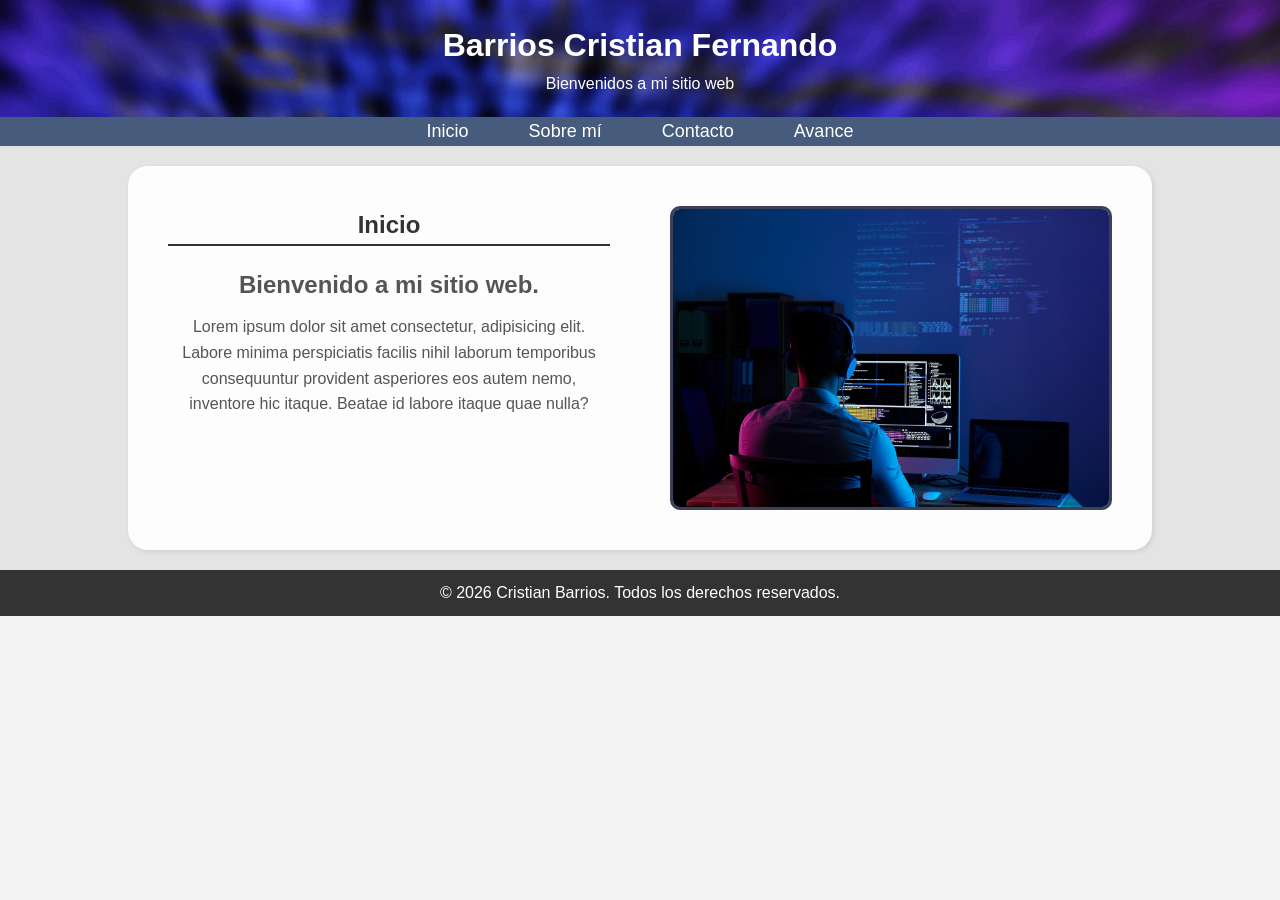
==== index.html @ 388a0fc7 "creando clase title y subtitle" ====
<!DOCTYPE html>
<html lang="es">
<head>
    <meta charset="UTF-8">
    <meta name="viewport" content="width=device-width, initial-scale=1.0">
    <title>tp1-mi-sitio</title>
    <link rel="stylesheet" href="style.css">
</head>
<body>
    <header>
        <h1>Barrios Cristian Fernando</h1>
        <p>Bienvenidos a mi sitio web</p>
    </header>
    <nav>
        <ul>
            <li><a href="./index.html">Inicio</a></li>
            <li><a href="./sobre_mi.html">Sobre mí</a></li>
            <li><a href="./contacto.html">Contacto</a></li>
            <li><a href="./mi-avance.html">Avance</a></li>
        </ul>
    </nav>
    <main>
        <section id="inicio" class="section-container">
            <div>
                <h1 class="title">Inicio</h1>
                <h2 class="subtitle">Bienvenido a mi sitio web.</h2>
                <p>
                    Lorem ipsum dolor sit amet consectetur, adipisicing elit. Labore minima perspiciatis facilis nihil laborum temporibus consequuntur provident asperiores eos autem nemo, inventore hic itaque. Beatae id labore itaque quae nulla?
                </p>
            </div>
            <div>
                <picture>
                    <img src="./img/innovalabs-software-developer-6521720_1280.jpg" alt="Imagen de portada">
                </picture>
            </div>
        </section>
    </main>
    <footer>
        <p>&copy; 2026 Cristian Barrios. Todos los derechos reservados.</p>
    </footer>
</body>
</html>
---- style.css ----
*{
    margin: 0;
    padding: 0;
    box-sizing: border-box;
}

body {
    font-family: Arial, sans-serif;
    line-height: 1.6;
    background-color: #f4f4f4;
    color: #333;
}

/* CLASES GENERALES TITULOS SUBTITULOS LAYOUT */
.title{
    text-align: center;
    margin-bottom: 20px;
    border-bottom: 2px solid #333;
}

.subtitle{
    text-align: center;
    margin-bottom: 10px;
    color: #555;
}

header {
    background-color: #113155;
    background-image: url(./img/pexels-coding-1841550_1920.jpg);
    background-repeat: no-repeat;
    color: #fff;
    padding: 20px 0;
    text-align: center;
    height: 30%;
}
nav {
    background-color: #475c7c;
}

nav ul {
    list-style: none;
    display: flex;
    justify-content: center;
}
nav ul li {
    margin: 0 15px;
    padding: 0 15px;
}

nav ul li:hover {
    background-color: #05163d;
}

nav ul li a {
    color: #fff;
    text-decoration: none;
    font-size: 18px;
}

main {
    display: flex;
    flex-direction: column;
    align-items: center;
    background-color: rgb(228, 228, 228);
}
section {
    margin-bottom: 20px;
}
section h1 {
    margin-bottom: 10px;
    color: #333;
}
section p {
    margin-bottom: 10px;
    color: #555;
}
footer {
    background-color: #333;
    color: #fff;
    text-align: center;
    padding: 10px 0;
}

.section-container {
    display: flex;
    width: 80%;
    height: auto;
    justify-content: center;
    background-color: #fdfdfd;
    box-shadow: 2px 2px 5px rgba(51, 51, 51, 0.1);
    margin-top: 20px;
    padding: 20px;
    border-radius: 20px;
    /* border-radius: 50px;
    padding: 20px; */
    gap: 20px;
}

.section-container picture img{
    
    width: 100%;
    height: 100%;
    border-radius: 10px;
    border: 3px solid #3c4058;
}



.section-container div {
    display: flex;
    flex-direction: column;
    width: 100%;
    padding: 20px;
    text-align: center;
}

/* SECTION SOBRE MÍ */
.picture-profile-container {
  display: flex;
  justify-content: center;
  align-items: center;
  width: 100%;
  height: 100%;
  /* background-color: #05163d; */
  /* overflow: hidden; */
}

.picture-profile-container img {
  width: 200px;
  height: 200px;
  border-radius: 50%; /* círculo perfecto */
  border: 4px solid #3c4058; /* borde opcional */
  object-fit: cover; /* llena el círculo sin deformarse */
}

.picture-profile-container img:hover {
  transform: scale(1.1); /* efecto de zoom al pasar el mouse */
  transition: transform 0.3s ease; /* transición suave */
  box-shadow: 0 0 10px rgba(5, 22, 61, 0.5);
}


/* SECTION CONTACTO */
/* estilos para formulario */
.form-container {
    display: flex;
    flex-direction: column;
    width: 100%;
    max-width: 500px;
    margin: 0 auto;
    padding: 20px;
    background-color: #c2d9f8;
    border-radius: 15px;
    box-shadow: 2px 2px 5px rgba(51, 51, 51, 0.1);
}

.form-group {
    display: flex;
    flex-direction: column;
    margin-bottom: 15px;
}

.form-container label {
    display: block;
    margin-bottom: 5px;
    font-weight: bold;
    text-align: left;
}

.form-container input,
.form-container textarea,
.form-container select {
    width: 100%;
    padding: 10px;
    border: 1px solid #ccc;
    border-radius: 5px;
}


.form-container .input-checkbox {
    display: flex;
    align-items: center;
    gap: 10px;
}

.form-container button {
    background-color: #113155;
    color: #fff;
    border: none;
    padding: 10px 20px;
    border-radius: 5px;
    cursor: pointer;
    margin-top: 10px;
}

.form-container button:hover {
    background-color: #05163d;
}


 /* validacion formulario*/

 input:required:valid{
    background: rgb(224, 241, 224);
    border: 2px solid rgb(144, 223, 144);

 }

 input:required:invalid:not(:placeholder-shown){
    background: rgb(233, 191, 191);
    border: 2px solid red;
 }

 textarea:required:valid{
    background: rgb(224, 241, 224);
    border: 2px solid rgb(144, 223, 144);
 }

textarea:required:invalid:not(:placeholder-shown){
    background: rgb(233, 191, 191);
    border: 2px solid red;
 }

.input-checkbox:required:valid{
    background: rgb(224, 241, 224);
    border: 2px solid rgb(144, 223, 144);
 }
 .input-checkbox:required:invalid:not(:placeholder-shown){
    background: rgb(233, 191, 191);
    border: 2px solid red;
 }

 input:focus{
    outline: none;
    border: 2px solid #113155;
    box-shadow: 0 0 5px rgba(17, 49, 85, 0.5);
 }


/* para las redes sociales */
.social-links {
    display: flex;
    justify-content: center;
    align-items: center;
    gap: 20px;
    height: 300px;
}
.social-links li {
    display: flex;
    flex-direction: column;
    align-items: center;
}
.social-links a img {
    display: flex;
    justify-content: center;
    width: 50px;
    height: 50px;
    border-radius: 50%;
    margin-bottom: 10px;
}




 /* Estilos seccion avance */

 .section-container-avance {
    width: 80%;
    height: auto;
    justify-content: center;
    background-color: #fdfdfd;
    box-shadow: 2px 2px 5px rgba(51, 51, 51, 0.1);
    margin-top: 20px;
    padding: 20px;
    border-radius: 20px;
    /* border-radius: 50px;
    padding: 20px; */
    gap: 20px;
}

.carrera-container{
    display: flex;
    flex-wrap: wrap;
    justify-content: space-between;
}

.carrera-container table{
    border-collapse: collapse;
    border: 1px solid #113155;
    border-radius: 20px;
}

th{
    background-color: #475c7c;
    color: #f4f4f4;
    font-weight: bold;
}

th,td{
    border: 1px solid #05163d;
    padding: 0 20px;
}

tr:nth-child(even){
    background-color: #c1d1e7;
}


/* PANTALLA MAS CHICAS */
 @media screen and (max-width: 768px) {
    .section-container {
        flex-direction: column;
        width: 90%;
    }
    .section-container div {
        width: 100%;
    }

    /* .carrera-container{
        flex-direction: column;
        justify-content: space-between;
    } */
    
 }
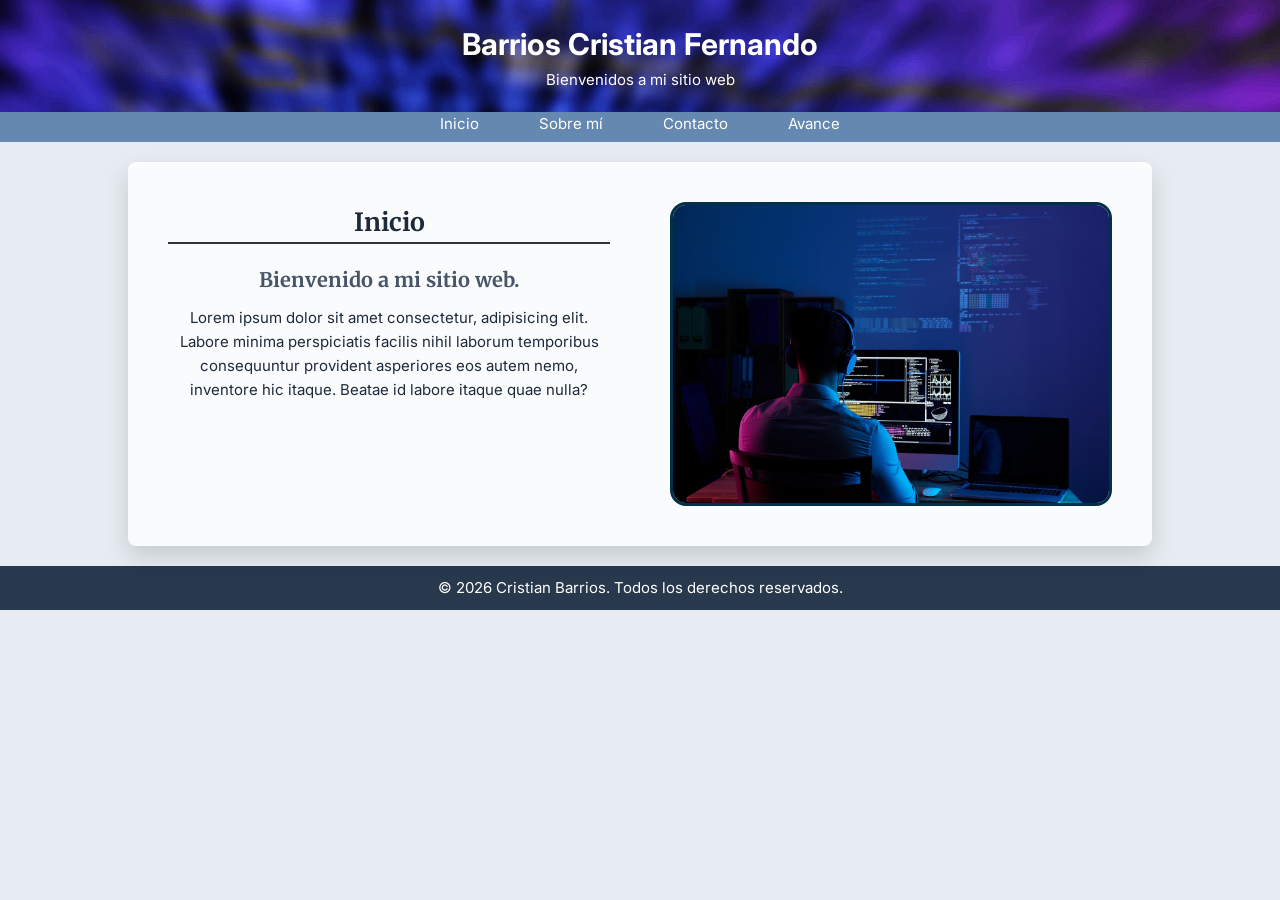
==== commit 2110b245: "Creacion y aplicacion de variables root en estilos" ====
--- a/index.html
+++ b/index.html
@@ -5,6 +5,7 @@
     <meta name="viewport" content="width=device-width, initial-scale=1.0">
     <title>tp1-mi-sitio</title>
     <link rel="stylesheet" href="style.css">
+    <link href="https://fonts.googleapis.com/css2?family=Inter:wght@400;500;700&family=Merriweather:wght@400;700&display=swap" rel="stylesheet">
 </head>
 <body>
     <header>
--- a/style.css
+++ b/style.css
@@ -3,12 +3,73 @@
     padding: 0;
     box-sizing: border-box;
 }
+/* define el tamaño de fuente equivale a 10px */
+html{
+    font-size: 62.5%;
+}
+
+/* #03045E, #0077B6, #00B4D8, #90E0EF, #CAF0F8 */
+
+:root{
+
+    /* Estados */
+    --color-success: #22C55E; /* Verde: confirmaciones, validaciones */
+    --color-success-light: #b1f5ca;
+    --color-warning: #FACC15; /* Amarillo: advertencias */
+    --color-warning-light: #ffeda4;
+    --color-error: #DC2626;   /* Rojo: errores, alertas */
+    --color-error-light: #e09d9d;
+    --color-info: #3B82F6;    /* Azul: mensajes informativos */
+    --color-info-light: #b5d0fc;
+
+
+    /* colors */
+    --color-primary: #EEF2F6;
+    --color-secondary: #B2C3D7;
+    --color-white:#f9fbfd;
+    /* background color */
+    --bg-color-primary:#e6ecf1;
+    --bg-color-terciary:#28394D;
+    --bg-color-secondary:#6488B0;
+    /* font-size */
+    --font-xs: 0.75rem;
+    --font-sm: 0.875rem;
+    --font-md: 1rem;
+    --font-lg: 1.5rem;   
+    --font-xl: 2rem;   
+    --font-xxl: 2.5rem;
+    /* colors accent */
+    --color-acent1:#023047;
+    --color-acent2: #219EBC; 
+    --color-acent3: #8CEAE6;
+    --color-acent4: #FFBF70; 
+    --color-acent5: #FB8500;
+    /* colors text */
+    --color-text-primary:#1E293B;
+    --color-text-secondary:#475569;
+    --color-text-light:#94A3B8;
+    --color-text-white:#FFFFFF;
+    /* radius */
+    --radius-sm:4px;
+    --radius-md:8px;
+    --radius-lg:16px;
+    --radius-circle:50%;
+    /* shadows */
+    --shadow-sm:0 1px 3px rgba(0,0,0,0.1);
+    --shadow-md:0 4px 6px rgba(0,0,0,0.08);
+    --shadow-lg:0 10px 25px rgba(0,0,0,0.15);
+    /* fonts */
+    --font-family-title: "Merriweather", serif;
+    --font-family-main: "Inter", sans-serif;
+}
 
 body {
     font-family: Arial, sans-serif;
     line-height: 1.6;
-    background-color: #f4f4f4;
-    color: #333;
+    background-color: var(--bg-color-primary);
+    color: var(--color-text-primary);
+    font-size: var(--font-lg);
+    font-family: var(--font-family-main);
 }
 
 /* CLASES GENERALES TITULOS SUBTITULOS LAYOUT */
@@ -16,25 +77,31 @@
     text-align: center;
     margin-bottom: 20px;
     border-bottom: 2px solid #333;
+    font-size: var(--font-xxl);
+    color: var(--color-text-primary);
+    font-family: var(--font-family-title);
+
 }
 
 .subtitle{
     text-align: center;
     margin-bottom: 10px;
-    color: #555;
+    color: var(--color-text-secondary);
+    font-size: var(--font-xl);
+    font-family: var(--font-family-title);
 }
 
 header {
-    background-color: #113155;
     background-image: url(./img/pexels-coding-1841550_1920.jpg);
     background-repeat: no-repeat;
-    color: #fff;
+    color: var(--color-text-white);
     padding: 20px 0;
     text-align: center;
     height: 30%;
 }
 nav {
-    background-color: #475c7c;
+    background-color: var(--bg-color-secondary);
+    height: 30px;
 }
 
 nav ul {
@@ -48,35 +115,35 @@
 }
 
 nav ul li:hover {
-    background-color: #05163d;
+    /* background-color: var(--color-acent3); */
+    border-bottom: 5px solid var(--color-acent3);
 }
 
 nav ul li a {
     color: #fff;
     text-decoration: none;
-    font-size: 18px;
+    font-size: var(--font-lg);
 }
 
 main {
     display: flex;
     flex-direction: column;
     align-items: center;
-    background-color: rgb(228, 228, 228);
 }
 section {
     margin-bottom: 20px;
 }
-section h1 {
+/* section h1 {
     margin-bottom: 10px;
     color: #333;
 }
 section p {
     margin-bottom: 10px;
     color: #555;
-}
+} */
 footer {
-    background-color: #333;
-    color: #fff;
+    background-color: var(--bg-color-terciary);
+    color: var(--color-text-white);
     text-align: center;
     padding: 10px 0;
 }
@@ -86,11 +153,11 @@
     width: 80%;
     height: auto;
     justify-content: center;
-    background-color: #fdfdfd;
-    box-shadow: 2px 2px 5px rgba(51, 51, 51, 0.1);
+    background-color: var(--color-white);
+    box-shadow: var(--shadow-lg);
     margin-top: 20px;
     padding: 20px;
-    border-radius: 20px;
+    border-radius: var(--radius-md);
     /* border-radius: 50px;
     padding: 20px; */
     gap: 20px;
@@ -100,8 +167,8 @@
     
     width: 100%;
     height: 100%;
-    border-radius: 10px;
-    border: 3px solid #3c4058;
+    border-radius: var(--radius-lg);
+    border: 3px solid var(--color-acent1);
 }
 
 
@@ -128,15 +195,15 @@
 .picture-profile-container img {
   width: 200px;
   height: 200px;
-  border-radius: 50%; /* círculo perfecto */
-  border: 4px solid #3c4058; /* borde opcional */
+  border-radius: var(--radius-circle); /* círculo perfecto */
+  border: 4px solid var(--color-acent2); /* borde opcional */
   object-fit: cover; /* llena el círculo sin deformarse */
 }
 
 .picture-profile-container img:hover {
   transform: scale(1.1); /* efecto de zoom al pasar el mouse */
   transition: transform 0.3s ease; /* transición suave */
-  box-shadow: 0 0 10px rgba(5, 22, 61, 0.5);
+  box-shadow: var(--shadow-lg);
 }
 
 
@@ -150,8 +217,8 @@
     margin: 0 auto;
     padding: 20px;
     background-color: #c2d9f8;
-    border-radius: 15px;
-    box-shadow: 2px 2px 5px rgba(51, 51, 51, 0.1);
+    border-radius: var(--radius-lg);
+    box-shadow: var(--shadow-lg);
 }
 
 .form-group {
@@ -172,8 +239,8 @@
 .form-container select {
     width: 100%;
     padding: 10px;
-    border: 1px solid #ccc;
-    border-radius: 5px;
+    border: 1px solid var(--color-primary);
+    border-radius: var(--radius-sm);
 }
 
 
@@ -184,8 +251,10 @@
 }
 
 .form-container button {
-    background-color: #113155;
-    color: #fff;
+    background-color: var(--color-acent2);
+    color: var(--color-text-primary);
+    font-size:var(--font-lg);
+    font-weight: bold;
     border: none;
     padding: 10px 20px;
     border-radius: 5px;
@@ -194,46 +263,47 @@
 }
 
 .form-container button:hover {
-    background-color: #05163d;
+    background-color: var(--color-acent1);
+    color: var(--color-text-white);
 }
 
 
  /* validacion formulario*/
 
  input:required:valid{
-    background: rgb(224, 241, 224);
-    border: 2px solid rgb(144, 223, 144);
+    background: var(--color-success-light);
+    border: 2px solid var(--color-success);
 
  }
 
  input:required:invalid:not(:placeholder-shown){
-    background: rgb(233, 191, 191);
-    border: 2px solid red;
+    background: var(--color-error-light);
+    border: 2px solid var(--color-error);
  }
 
  textarea:required:valid{
-    background: rgb(224, 241, 224);
-    border: 2px solid rgb(144, 223, 144);
+    background: var(--color-success-light);
+    border: 2px solid var(--color-success);
  }
 
 textarea:required:invalid:not(:placeholder-shown){
-    background: rgb(233, 191, 191);
-    border: 2px solid red;
+    background: var(--color-error-light);
+    border: 2px solid var(--color-error);
  }
 
 .input-checkbox:required:valid{
-    background: rgb(224, 241, 224);
-    border: 2px solid rgb(144, 223, 144);
+    background: var(--color-success-light);
+    border: 2px solid var(--color-success);
  }
  .input-checkbox:required:invalid:not(:placeholder-shown){
-    background: rgb(233, 191, 191);
-    border: 2px solid red;
+    background: var(--color-error-light);
+    border: 2px solid var(--color-error);
  }
 
  input:focus{
     outline: none;
-    border: 2px solid #113155;
-    box-shadow: 0 0 5px rgba(17, 49, 85, 0.5);
+    border: 2px solid var(--color-acent1);
+    box-shadow: 0 0 5px var(--color-acent2);
  }
 
 
@@ -255,7 +325,7 @@
     justify-content: center;
     width: 50px;
     height: 50px;
-    border-radius: 50%;
+    border-radius: var(--radius-circle);
     margin-bottom: 10px;
 }
 
@@ -268,11 +338,11 @@
     width: 80%;
     height: auto;
     justify-content: center;
-    background-color: #fdfdfd;
-    box-shadow: 2px 2px 5px rgba(51, 51, 51, 0.1);
+    background-color: var(--color-white);
+    box-shadow: var(--shadow-lg);
     margin-top: 20px;
     padding: 20px;
-    border-radius: 20px;
+    border-radius: var(--radius-md);
     /* border-radius: 50px;
     padding: 20px; */
     gap: 20px;
@@ -286,23 +356,23 @@
 
 .carrera-container table{
     border-collapse: collapse;
-    border: 1px solid #113155;
+    border: 1px solid var(--color-acent1);
     border-radius: 20px;
 }
 
 th{
-    background-color: #475c7c;
+    background-color: var(--color-acent2);
     color: #f4f4f4;
     font-weight: bold;
 }
 
 th,td{
-    border: 1px solid #05163d;
+    border: 1px solid var(--color-acent1);
     padding: 0 20px;
 }
 
 tr:nth-child(even){
-    background-color: #c1d1e7;
+    background-color: var(--color-info-light);
 }
 
 
@@ -315,10 +385,6 @@
     .section-container div {
         width: 100%;
     }
-
-    /* .carrera-container{
-        flex-direction: column;
-        justify-content: space-between;
-    } */
+   
     
  }
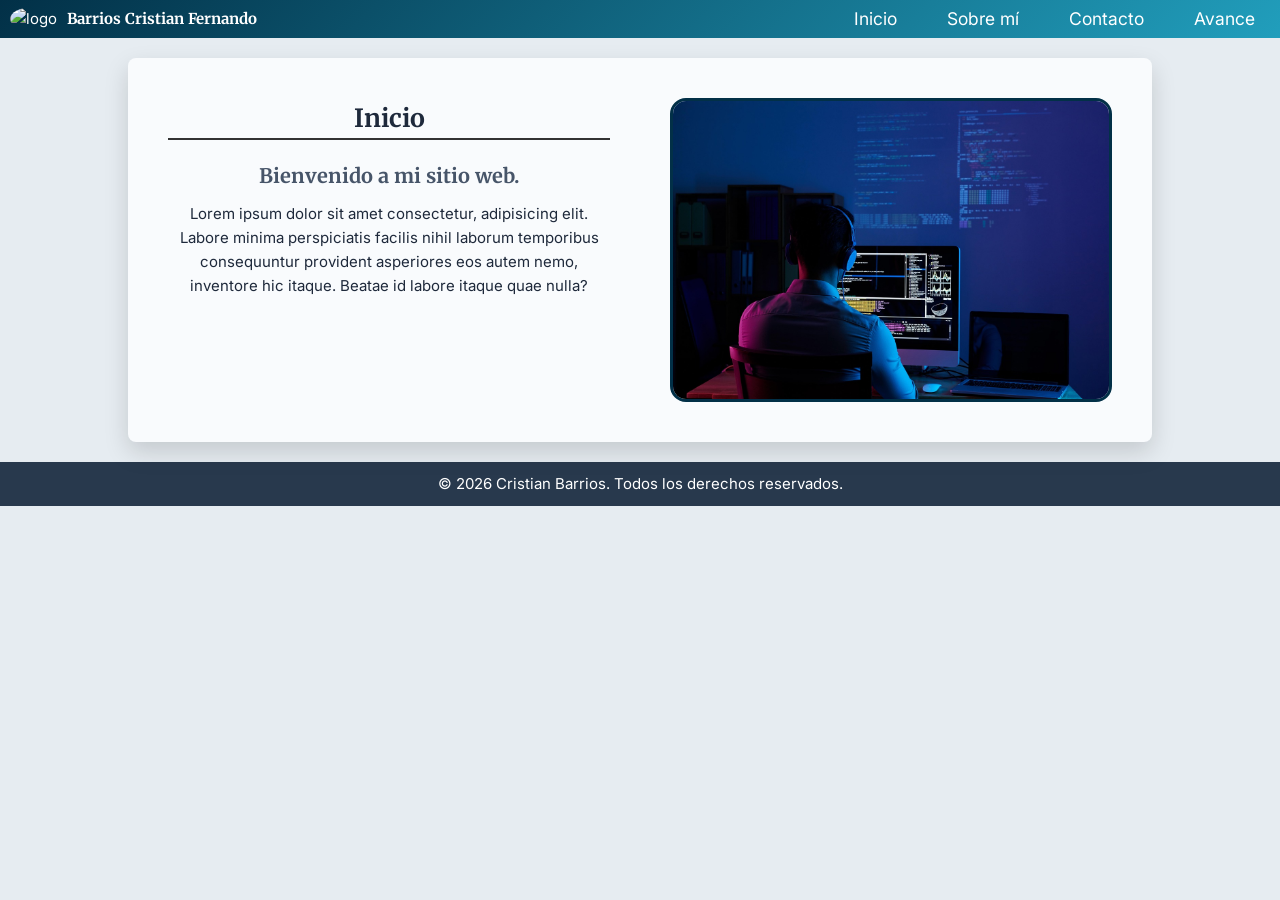
==== commit f85d392c: "Cambio header y nav profesional con flex" ====
--- a/index.html
+++ b/index.html
@@ -9,17 +9,21 @@
 </head>
 <body>
     <header>
-        <h1>Barrios Cristian Fernando</h1>
-        <p>Bienvenidos a mi sitio web</p>
+        <div class="flex-container">
+            <picture>
+                <img class="logo" src="./img/logo-personal.png" alt="logo">
+            </picture>
+            <h1>Barrios Cristian Fernando</h1>
+        </div>
+        <nav class="flex-container">
+            <ul>
+                <li><a href="./index.html">Inicio</a></li>
+                <li><a href="./sobre_mi.html">Sobre mí</a></li>
+                <li><a href="./contacto.html">Contacto</a></li>
+                <li><a href="./mi-avance.html">Avance</a></li>
+            </ul>
+        </nav>
     </header>
-    <nav>
-        <ul>
-            <li><a href="./index.html">Inicio</a></li>
-            <li><a href="./sobre_mi.html">Sobre mí</a></li>
-            <li><a href="./contacto.html">Contacto</a></li>
-            <li><a href="./mi-avance.html">Avance</a></li>
-        </ul>
-    </nav>
     <main>
         <section id="inicio" class="section-container">
             <div>
--- a/style.css
+++ b/style.css
@@ -30,12 +30,13 @@
     /* background color */
     --bg-color-primary:#e6ecf1;
     --bg-color-terciary:#28394D;
-    --bg-color-secondary:#6488B0;
+    --bg-color-secondary:#6488B0; 
     /* font-size */
     --font-xs: 0.75rem;
     --font-sm: 0.875rem;
     --font-md: 1rem;
-    --font-lg: 1.5rem;   
+    --font-lg: 1.5rem;
+    --font-lg-m:1.75rem; 
     --font-xl: 2rem;   
     --font-xxl: 2.5rem;
     /* colors accent */
@@ -91,38 +92,69 @@
     font-family: var(--font-family-title);
 }
 
+.flex-container{
+    display: flex;
+    justify-content: space-between;
+    align-items: center;
+}
+
 header {
-    background-image: url(./img/pexels-coding-1841550_1920.jpg);
-    background-repeat: no-repeat;
+    display: flex;
+    justify-content: space-between;
+    align-items: center;
+    background: linear-gradient(135deg,var(--color-acent1),var(--color-acent2));
     color: var(--color-text-white);
-    padding: 20px 0;
+    padding: 5px 10px;
+}
+
+header div h1{
+    font-family: var(--font-family-title);
+    font-size: var(--font-lg);
+    font-weight: bold;
     text-align: center;
-    height: 30%;
-}
-nav {
+    margin-left: 10px;
+}
+
+/* nav {
     background-color: var(--bg-color-secondary);
     height: 30px;
-}
+} */
+
+/* nav{
+    width: 50%;
+} */
 
 nav ul {
     list-style: none;
     display: flex;
-    justify-content: center;
-}
+    justify-content: space-between;
+    align-items: center;
+    gap:20px;
+}
+.logo{
+    width: 50px;
+    height: 50px;
+    border-radius: var(--radius-circle);
+}
+
 nav ul li {
-    margin: 0 15px;
     padding: 0 15px;
+    transition: all 0.3s ease;
 }
 
 nav ul li:hover {
     /* background-color: var(--color-acent3); */
-    border-bottom: 5px solid var(--color-acent3);
+    background-color: var(--color-secondary);
+    border-radius: var(--radius-sm);
+    /* border-bottom: 5px solid var(--color-acent3); */
+    /* transform: scale(5px); */
+    transform: translateY(-6px);
 }
 
 nav ul li a {
     color: #fff;
     text-decoration: none;
-    font-size: var(--font-lg);
+    font-size: var(--font-lg-m);
 }
 
 main {
@@ -130,6 +162,7 @@
     flex-direction: column;
     align-items: center;
 }
+
 section {
     margin-bottom: 20px;
 }
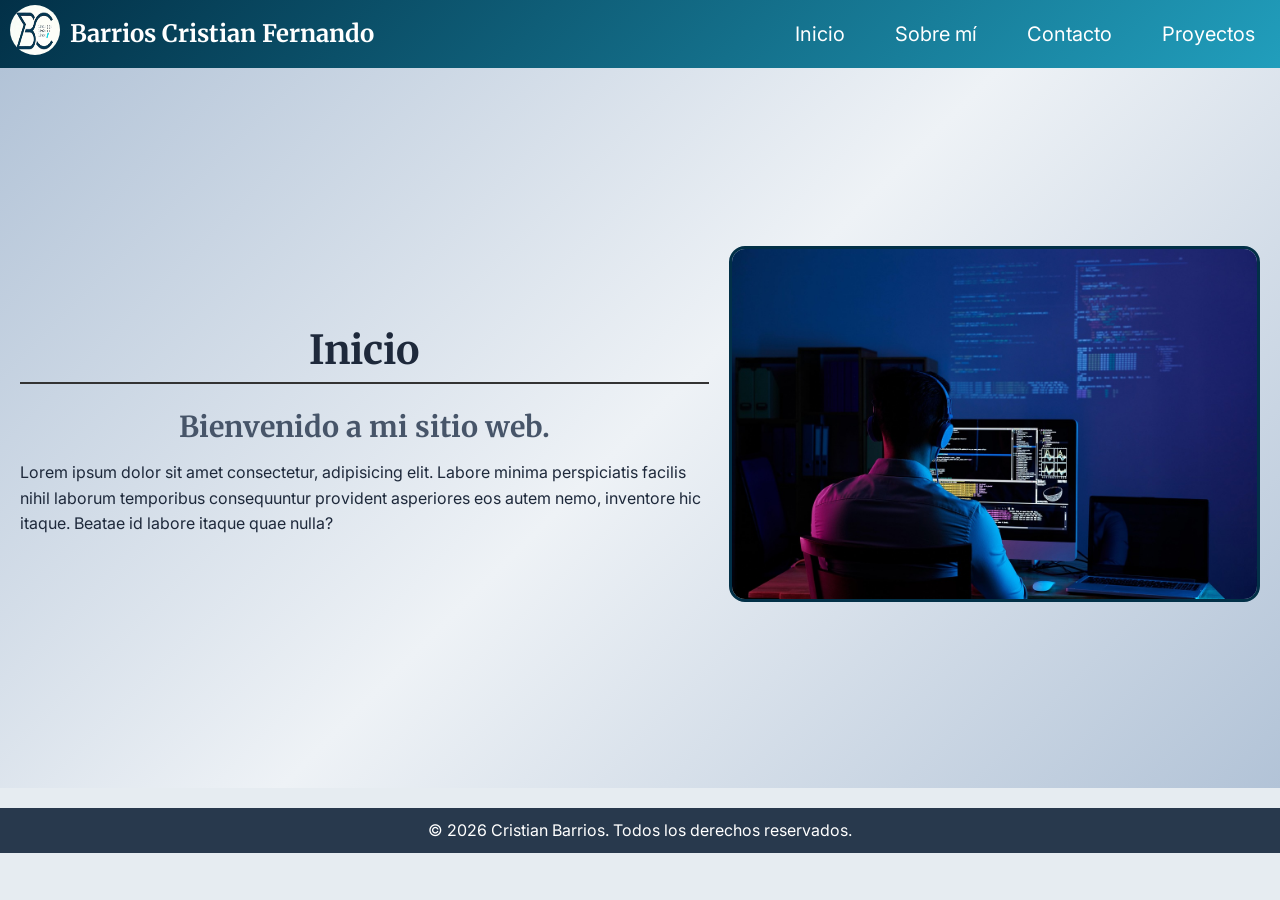
==== commit 759dfdf0: "Creacion de seccion proyectos con card y class hero para inicio" ====
--- a/index.html
+++ b/index.html
@@ -20,12 +20,12 @@
                 <li><a href="./index.html">Inicio</a></li>
                 <li><a href="./sobre_mi.html">Sobre mí</a></li>
                 <li><a href="./contacto.html">Contacto</a></li>
-                <li><a href="./mi-avance.html">Avance</a></li>
+                <li><a href="./proyectos.html">Proyectos</a></li>
             </ul>
         </nav>
     </header>
     <main>
-        <section id="inicio" class="section-container">
+        <section id="inicio" class="hero">
             <div>
                 <h1 class="title">Inicio</h1>
                 <h2 class="subtitle">Bienvenido a mi sitio web.</h2>
--- a/style.css
+++ b/style.css
@@ -4,9 +4,9 @@
     box-sizing: border-box;
 }
 /* define el tamaño de fuente equivale a 10px */
-html{
+/* html{
     font-size: 62.5%;
-}
+} */
 
 /* #03045E, #0077B6, #00B4D8, #90E0EF, #CAF0F8 */
 
@@ -27,14 +27,15 @@
     --color-primary: #EEF2F6;
     --color-secondary: #B2C3D7;
     --color-white:#f9fbfd;
+    --color-grey:#cfcfcf;
     /* background color */
     --bg-color-primary:#e6ecf1;
     --bg-color-terciary:#28394D;
     --bg-color-secondary:#6488B0; 
     /* font-size */
     --font-xs: 0.75rem;
-    --font-sm: 0.875rem;
-    --font-md: 1rem;
+    --font-sm: 1rem;
+    --font-md: 1.25rem;
     --font-lg: 1.5rem;
     --font-lg-m:1.75rem; 
     --font-xl: 2rem;   
@@ -69,7 +70,7 @@
     line-height: 1.6;
     background-color: var(--bg-color-primary);
     color: var(--color-text-primary);
-    font-size: var(--font-lg);
+    font-size: 1rem;
     font-family: var(--font-family-main);
 }
 
@@ -78,7 +79,6 @@
     text-align: center;
     margin-bottom: 20px;
     border-bottom: 2px solid #333;
-    font-size: var(--font-xxl);
     color: var(--color-text-primary);
     font-family: var(--font-family-title);
 
@@ -88,14 +88,57 @@
     text-align: center;
     margin-bottom: 10px;
     color: var(--color-text-secondary);
-    font-size: var(--font-xl);
     font-family: var(--font-family-title);
 }
 
+h1{
+    font-size: 2.5rem;
+}
+h2{
+    font-size: 1.8rem;
+}
+h3{
+    font-size: 1.3rem;
+}
+
 .flex-container{
     display: flex;
     justify-content: space-between;
     align-items: center;
+}
+
+.cards-container{
+    display: flex;
+    flex-wrap: wrap;
+    gap: 6px;
+    width: 100%;
+}
+
+.card{
+    flex: 1 1 280px;
+    background-color: var(--color-white);
+    border: 2px solid var(--color-info-light);
+    border-radius: var(--radius-md);
+    box-shadow: var(--shadow-lg);
+    transition: all 0.3s ease;
+    overflow: hidden;
+}
+.card-header{
+    background-color: var(--bg-color-terciary);
+    
+}
+.card-body{
+    padding: 6px;
+}
+
+.card-header h3{
+    color: var(--color-text-white);
+    padding: 6px;
+}
+
+
+.card:hover{
+    transform: translateY(-4px);
 }
 
 header {
@@ -114,15 +157,6 @@
     text-align: center;
     margin-left: 10px;
 }
-
-/* nav {
-    background-color: var(--bg-color-secondary);
-    height: 30px;
-} */
-
-/* nav{
-    width: 50%;
-} */
 
 nav ul {
     list-style: none;
@@ -154,7 +188,7 @@
 nav ul li a {
     color: #fff;
     text-decoration: none;
-    font-size: var(--font-lg-m);
+    font-size: var(--font-md);
 }
 
 main {
@@ -165,6 +199,24 @@
 
 section {
     margin-bottom: 20px;
+}
+
+.hero{
+    display: flex;
+    justify-content: center;
+    align-items: center;
+    min-height: 80vh;
+    padding: 20px;
+    gap: 20px;
+    background: linear-gradient(135deg,var(--color-secondary),var(--color-primary),var(--color-secondary));
+}
+
+.hero picture img{
+    
+    width: 100%;
+    height: 100%;
+    border-radius: var(--radius-lg);
+    border: 3px solid var(--color-acent1);
 }
 /* section h1 {
     margin-bottom: 10px;
@@ -195,6 +247,24 @@
     padding: 20px; */
     gap: 20px;
 }
+
+.section-container-column {
+    display: flex;
+    flex-direction: column;
+    align-items: center;
+    width: 80%;
+    height: auto;
+    justify-content: center;
+    background-color: var(--color-white);
+    box-shadow: var(--shadow-lg);
+    margin-top: 20px;
+    padding: 20px;
+    border-radius: var(--radius-md);
+    /* border-radius: 50px;
+    padding: 20px; */
+    gap: 20px;
+}
+
 
 .section-container picture img{
     
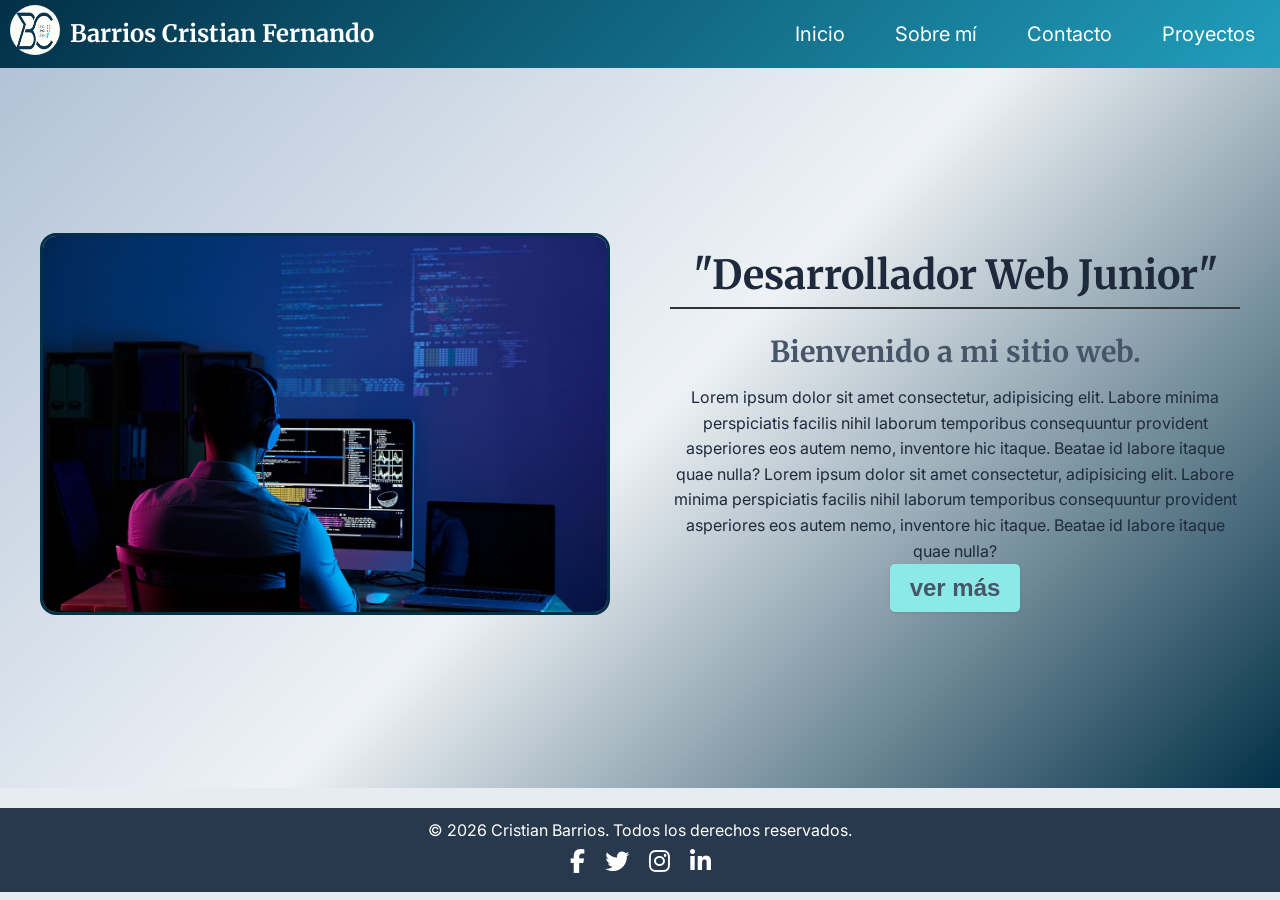
==== commit 6b34f9ed: "Agregando icono a redes en el footer" ====
--- a/index.html
+++ b/index.html
@@ -6,6 +6,9 @@
     <title>tp1-mi-sitio</title>
     <link rel="stylesheet" href="style.css">
     <link href="https://fonts.googleapis.com/css2?family=Inter:wght@400;500;700&family=Merriweather:wght@400;700&display=swap" rel="stylesheet">
+    <!-- Enlaza Font Awesome en tu index.html -->
+    <link rel="stylesheet" href="https://cdnjs.cloudflare.com/ajax/libs/font-awesome/6.5.0/css/all.min.css">
+
 </head>
 <body>
     <header>
@@ -27,21 +30,38 @@
     <main>
         <section id="inicio" class="hero">
             <div>
-                <h1 class="title">Inicio</h1>
-                <h2 class="subtitle">Bienvenido a mi sitio web.</h2>
-                <p>
-                    Lorem ipsum dolor sit amet consectetur, adipisicing elit. Labore minima perspiciatis facilis nihil laborum temporibus consequuntur provident asperiores eos autem nemo, inventore hic itaque. Beatae id labore itaque quae nulla?
-                </p>
-            </div>
-            <div>
                 <picture>
                     <img src="./img/innovalabs-software-developer-6521720_1280.jpg" alt="Imagen de portada">
                 </picture>
             </div>
+            <div>
+                <h1 class="title">"Desarrollador Web Junior"</h1>
+                <h2 class="subtitle">Bienvenido a mi sitio web.</h2>
+                <p>
+                    Lorem ipsum dolor sit amet consectetur, adipisicing elit. Labore minima perspiciatis facilis nihil laborum temporibus consequuntur provident asperiores eos autem nemo, inventore hic itaque. Beatae id labore itaque quae nulla?
+                    Lorem ipsum dolor sit amet consectetur, adipisicing elit. Labore minima perspiciatis facilis nihil laborum temporibus consequuntur provident asperiores eos autem nemo, inventore hic itaque. Beatae id labore itaque quae nulla?
+                </p>
+                <button class="boton-hero">ver más</button>
+            </div>
+            
         </section>
     </main>
     <footer>
         <p>&copy; 2026 Cristian Barrios. Todos los derechos reservados.</p>
+        <div class="social-icons">
+            <a href="https://facebook.com/tuusuario" target="_blank" rel="noopener noreferrer">
+            <i class="fab fa-facebook-f"></i>
+            </a>
+            <a href="https://twitter.com/tuusuario" target="_blank" rel="noopener noreferrer">
+            <i class="fab fa-twitter"></i>
+            </a>
+            <a href="https://instagram.com/tuusuario" target="_blank" rel="noopener noreferrer">
+            <i class="fab fa-instagram"></i>
+            </a>
+            <a href="https://linkedin.com/in/tuusuario" target="_blank" rel="noopener noreferrer">
+            <i class="fab fa-linkedin-in"></i>
+            </a>
+        </div>
     </footer>
 </body>
 </html>
--- a/style.css
+++ b/style.css
@@ -208,7 +208,15 @@
     min-height: 80vh;
     padding: 20px;
     gap: 20px;
-    background: linear-gradient(135deg,var(--color-secondary),var(--color-primary),var(--color-secondary));
+    background: linear-gradient(135deg,var(--color-secondary),var(--color-primary),var(--color-acent1));
+}
+
+.hero div {
+    display: flex;
+    flex-direction: column;
+    width: 50%;
+    padding: 20px;
+    text-align: center;
 }
 
 .hero picture img{
@@ -218,19 +226,45 @@
     border-radius: var(--radius-lg);
     border: 3px solid var(--color-acent1);
 }
-/* section h1 {
-    margin-bottom: 10px;
-    color: #333;
-}
-section p {
-    margin-bottom: 10px;
-    color: #555;
-} */
+.boton-hero{
+    background-color: var(--color-acent3);
+    color: var(--color-text-secondary);
+    font-size:var(--font-lg);
+    font-weight: bold;
+    border: none;
+    box-shadow: var(--shadow-sm);
+    margin: 0 auto;
+    padding: 10px 20px;
+    border-radius: 5px;
+    cursor: pointer;
+}
+.boton-hero:hover {
+    background-color: var(--color-acent1);
+    color: var(--color-text-white);
+}
+
 footer {
     background-color: var(--bg-color-terciary);
     color: var(--color-text-white);
     text-align: center;
     padding: 10px 0;
+}
+
+footer .social-icons{
+    display: flex;
+    justify-content: center;
+    align-items: center;
+    gap: 20px;
+}
+
+.social-icons a {
+    color: var(--color-text-white);
+    font-size: var(--font-lg);
+    transition: color 0.3s ease;
+}
+
+.social-icons a:hover {
+    color: var(--color-acent2);
 }
 
 .section-container {
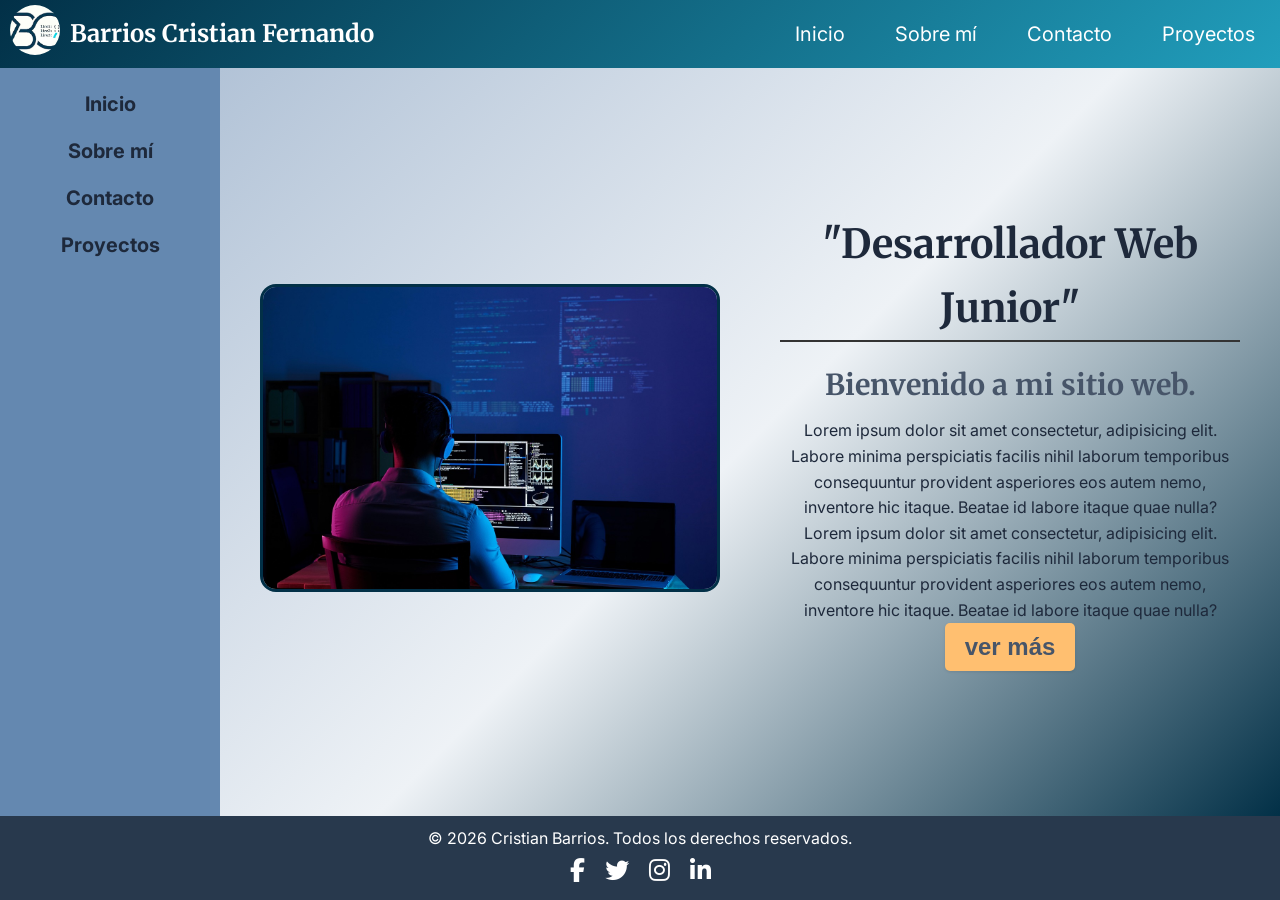
==== commit a337b3d2: "Cambio en la estructura, layout con grid" ====
--- a/index.html
+++ b/index.html
@@ -5,63 +5,77 @@
     <meta name="viewport" content="width=device-width, initial-scale=1.0">
     <title>tp1-mi-sitio</title>
     <link rel="stylesheet" href="style.css">
+    <!-- link para fuentes de Google Fonts -->
     <link href="https://fonts.googleapis.com/css2?family=Inter:wght@400;500;700&family=Merriweather:wght@400;700&display=swap" rel="stylesheet">
     <!-- Enlaza Font Awesome en tu index.html -->
     <link rel="stylesheet" href="https://cdnjs.cloudflare.com/ajax/libs/font-awesome/6.5.0/css/all.min.css">
 
 </head>
 <body>
-    <header>
-        <div class="flex-container">
-            <picture>
-                <img class="logo" src="./img/logo-personal.png" alt="logo">
-            </picture>
-            <h1>Barrios Cristian Fernando</h1>
-        </div>
-        <nav class="flex-container">
-            <ul>
-                <li><a href="./index.html">Inicio</a></li>
-                <li><a href="./sobre_mi.html">Sobre mí</a></li>
-                <li><a href="./contacto.html">Contacto</a></li>
-                <li><a href="./proyectos.html">Proyectos</a></li>
-            </ul>
-        </nav>
-    </header>
-    <main>
-        <section id="inicio" class="hero">
-            <div>
+    <div class="layout">
+        <header>
+            <div class="flex-container">
                 <picture>
-                    <img src="./img/innovalabs-software-developer-6521720_1280.jpg" alt="Imagen de portada">
+                    <img class="logo" src="./img/logo-personal.png" alt="logo-personal">
                 </picture>
+                <h1>Barrios Cristian Fernando</h1>
             </div>
-            <div>
-                <h1 class="title">"Desarrollador Web Junior"</h1>
-                <h2 class="subtitle">Bienvenido a mi sitio web.</h2>
-                <p>
-                    Lorem ipsum dolor sit amet consectetur, adipisicing elit. Labore minima perspiciatis facilis nihil laborum temporibus consequuntur provident asperiores eos autem nemo, inventore hic itaque. Beatae id labore itaque quae nulla?
-                    Lorem ipsum dolor sit amet consectetur, adipisicing elit. Labore minima perspiciatis facilis nihil laborum temporibus consequuntur provident asperiores eos autem nemo, inventore hic itaque. Beatae id labore itaque quae nulla?
-                </p>
-                <button class="boton-hero">ver más</button>
+            <nav class="flex-container">
+                <ul>
+                    <li><a href="./index.html">Inicio</a></li>
+                    <li><a href="./sobre_mi.html">Sobre mí</a></li>
+                    <li><a href="./contacto.html">Contacto</a></li>
+                    <li><a href="./proyectos.html">Proyectos</a></li>
+                </ul>
+            </nav>
+        </header>
+        <aside>
+            <nav>
+                <ul>
+                    <li><a href="./index.html">Inicio</a></li>
+                    <li><a href="./sobre_mi.html">Sobre mí</a></li>
+                    <li><a href="./contacto.html">Contacto</a></li>
+                    <li><a href="./proyectos.html">Proyectos</a></li>
+                </ul>
+            </nav>
+        </aside>
+
+        <main>
+            <section id="inicio" class="hero">
+                <div>
+                    <picture>
+                        <img src="./img/innovalabs-software-developer-6521720_1280.jpg" alt="Imagen de portada">
+                    </picture>
+                </div>
+                <div>
+                    <h1 class="title">"Desarrollador Web Junior"</h1>
+                    <h2 class="subtitle">Bienvenido a mi sitio web.</h2>
+                    <p>
+                        Lorem ipsum dolor sit amet consectetur, adipisicing elit. Labore minima perspiciatis facilis nihil laborum temporibus consequuntur provident asperiores eos autem nemo, inventore hic itaque. Beatae id labore itaque quae nulla?
+                        Lorem ipsum dolor sit amet consectetur, adipisicing elit. Labore minima perspiciatis facilis nihil laborum temporibus consequuntur provident asperiores eos autem nemo, inventore hic itaque. Beatae id labore itaque quae nulla?
+                    </p>
+                    <button class="boton-hero">ver más</button>
+                </div>
+                
+            </section>
+        </main>
+        <footer>
+            <p>&copy; 2026 Cristian Barrios. Todos los derechos reservados.</p>
+            <div class="social-icons">
+                <a href="https://facebook.com/tuusuario" target="_blank" rel="noopener noreferrer" aria-label="Facebook">
+                    <i class="fab fa-facebook-f"></i>
+                </a>
+                <a href="https://twitter.com/tuusuario" target="_blank" rel="noopener noreferrer" aria-label="Twitter">
+                    <i class="fab fa-twitter"></i>
+                </a>
+                <a href="https://instagram.com/tuusuario" target="_blank" rel="noopener noreferrer" aria-label="Instagram">
+                    <i class="fab fa-instagram"></i>
+                </a>
+                <a href="https://linkedin.com/in/tuusuario" target="_blank" rel="noopener noreferrer" aria-label="LinkedIn">
+                    <i class="fab fa-linkedin-in"></i>
+                </a>
             </div>
-            
-        </section>
-    </main>
-    <footer>
-        <p>&copy; 2026 Cristian Barrios. Todos los derechos reservados.</p>
-        <div class="social-icons">
-            <a href="https://facebook.com/tuusuario" target="_blank" rel="noopener noreferrer">
-            <i class="fab fa-facebook-f"></i>
-            </a>
-            <a href="https://twitter.com/tuusuario" target="_blank" rel="noopener noreferrer">
-            <i class="fab fa-twitter"></i>
-            </a>
-            <a href="https://instagram.com/tuusuario" target="_blank" rel="noopener noreferrer">
-            <i class="fab fa-instagram"></i>
-            </a>
-            <a href="https://linkedin.com/in/tuusuario" target="_blank" rel="noopener noreferrer">
-            <i class="fab fa-linkedin-in"></i>
-            </a>
-        </div>
-    </footer>
+        </footer>
+    </div>
 </body>
 </html>
--- a/style.css
+++ b/style.css
@@ -74,6 +74,47 @@
     font-family: var(--font-family-main);
 }
 
+/* layout */
+.layout {
+    display: grid;
+    grid-template-columns: 220px 1fr;
+    grid-template-rows: auto 1fr auto;
+    grid-template-areas:
+    "header header"
+    "sidebar main"
+    "footer footer";
+    min-height: 100vh;
+}
+
+aside {
+    grid-area: sidebar;
+    background-color: var(--bg-color-secondary);
+    padding: 20px 10px;
+}
+
+aside nav ul {
+    flex-direction: column;
+    gap: 15px;
+}
+
+aside nav ul li {
+    width: 100%;
+    text-align: center;
+    
+}
+aside nav ul li a {
+    color: var(--color-text-primary);
+    font-size: var(--font-md);
+    font-weight: bold;
+    transition: all 0.3s ease;
+}
+
+aside nav ul li:hover {
+    background-color: var(--color-warning-light);
+    color: var(--color-text-white);
+    border-radius: var(--radius-sm);
+    transform: translateY(-6px);
+}
 /* CLASES GENERALES TITULOS SUBTITULOS LAYOUT */
 .title{
     text-align: center;
@@ -142,6 +183,7 @@
 }
 
 header {
+    grid-area: header;
     display: flex;
     justify-content: space-between;
     align-items: center;
@@ -169,6 +211,7 @@
     width: 50px;
     height: 50px;
     border-radius: var(--radius-circle);
+    object-fit: cover;
 }
 
 nav ul li {
@@ -192,20 +235,19 @@
 }
 
 main {
-    display: flex;
-    flex-direction: column;
-    align-items: center;
-}
-
-section {
-    margin-bottom: 20px;
-}
+    grid-area: main;
+    display: flex;
+    flex-direction: column;
+    align-items: center;
+}
+
 
 .hero{
     display: flex;
     justify-content: center;
     align-items: center;
-    min-height: 80vh;
+    /* min-height: 80vh; */
+    height: 100%;
     padding: 20px;
     gap: 20px;
     background: linear-gradient(135deg,var(--color-secondary),var(--color-primary),var(--color-acent1));
@@ -227,7 +269,7 @@
     border: 3px solid var(--color-acent1);
 }
 .boton-hero{
-    background-color: var(--color-acent3);
+    background-color: var(--color-acent4);
     color: var(--color-text-secondary);
     font-size:var(--font-lg);
     font-weight: bold;
@@ -244,6 +286,7 @@
 }
 
 footer {
+    grid-area: footer;
     background-color: var(--bg-color-terciary);
     color: var(--color-text-white);
     text-align: center;
@@ -515,6 +558,15 @@
 
 /* PANTALLA MAS CHICAS */
  @media screen and (max-width: 768px) {
+    /* .layout {
+            grid-template-columns: 1fr;
+            grid-template-rows: auto auto auto;
+            grid-template-areas:
+            "header"
+            "main"
+            "footer";
+    } */
+
     .section-container {
         flex-direction: column;
         width: 90%;
@@ -522,6 +574,4 @@
     .section-container div {
         width: 100%;
     }
-   
-    
  }
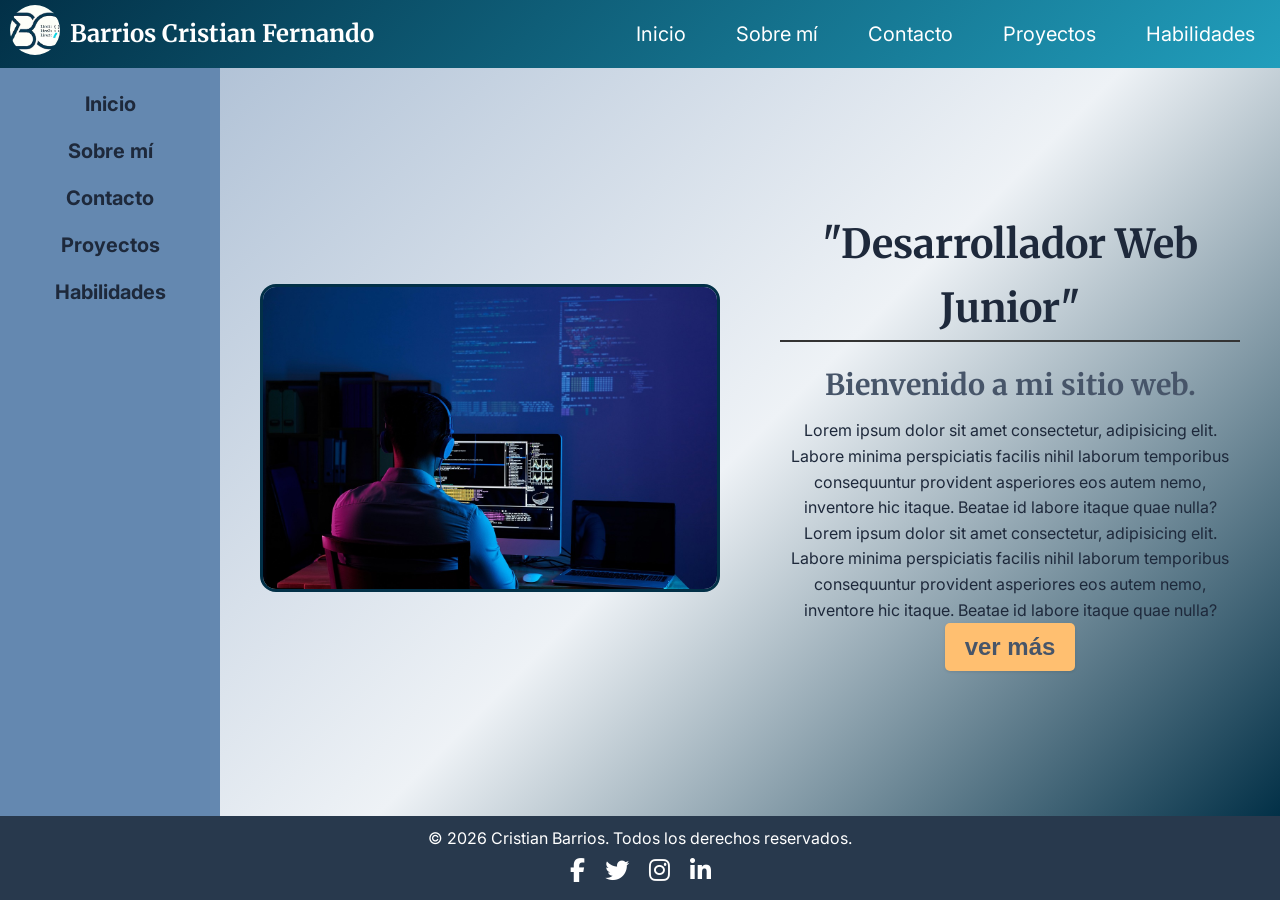
==== commit db829e21: "Creacion de seccion skills" ====
--- a/index.html
+++ b/index.html
@@ -26,6 +26,7 @@
                     <li><a href="./sobre_mi.html">Sobre mí</a></li>
                     <li><a href="./contacto.html">Contacto</a></li>
                     <li><a href="./proyectos.html">Proyectos</a></li>
+                    <li><a href="./skills.html">Habilidades</a></li>
                 </ul>
             </nav>
         </header>
@@ -36,6 +37,7 @@
                     <li><a href="./sobre_mi.html">Sobre mí</a></li>
                     <li><a href="./contacto.html">Contacto</a></li>
                     <li><a href="./proyectos.html">Proyectos</a></li>
+                    <li><a href="./skills.html">Habilidades</a></li>
                 </ul>
             </nav>
         </aside>
--- a/style.css
+++ b/style.css
@@ -509,53 +509,113 @@
     margin-bottom: 10px;
 }
 
-
-
-
- /* Estilos seccion avance */
-
- .section-container-avance {
-    width: 80%;
-    height: auto;
+/* PARA LAS HABILIDADES */
+.skills-container {
+    display: grid;
+    grid-template-columns: repeat(auto-fit, minmax(200px, 1fr));
+    gap: 1.25rem;
+}
+
+.skills-container .card {
+    background-color: var(--color-white);
+    border: 2px solid var(--color-info-light);
+    border-radius: var(--radius-md);
+    box-shadow: var(--shadow-lg);
+    transition: all 0.3s ease;
+    padding: 20px;
+    text-align: center;
+}
+
+.skill-card {
+    position: relative;
+    transition: transform 0.3s ease, box-shadow 0.3s ease;
+    border-radius: var(--radius-lg);
+}
+
+.skill-card:hover {
+    transform: translateY(-8px);
+    box-shadow: var(--shadow-lg);
+}
+
+.card-header {
+    display: flex;
     justify-content: center;
-    background-color: var(--color-white);
-    box-shadow: var(--shadow-lg);
-    margin-top: 20px;
-    padding: 20px;
-    border-radius: var(--radius-md);
-    /* border-radius: 50px;
-    padding: 20px; */
-    gap: 20px;
-}
-
-.carrera-container{
-    display: flex;
-    flex-wrap: wrap;
-    justify-content: space-between;
-}
-
-.carrera-container table{
-    border-collapse: collapse;
-    border: 1px solid var(--color-acent1);
+    align-items: center;
+    gap: 15px;
+    padding: 15px;
+    background: linear-gradient(135deg, var(--color-acent1), var(--color-acent2));
+    position: relative;
+}
+
+.skill-icon {
+    font-size: 2.5rem;
+    color: var(--color-text-white);
+}
+
+.skill-title h3 {
+    color: var(--color-text-white);
+    margin: 0;
+    padding: 0;
+}
+
+/* Badges de estado */
+.skill-status {
+    margin-left: auto;
+}
+
+.status {
+    display: inline-flex;
+    align-items: center;
+    gap: 8px;
+    padding: 6px 12px;
     border-radius: 20px;
-}
-
-th{
-    background-color: var(--color-acent2);
-    color: #f4f4f4;
+    font-size: 0.8rem;
     font-weight: bold;
-}
-
-th,td{
-    border: 1px solid var(--color-acent1);
-    padding: 0 20px;
-}
-
-tr:nth-child(even){
-    background-color: var(--color-info-light);
-}
-
-
+    background-color: rgba(255, 255, 255, 0.2);
+    color: white;
+}
+
+.status i {
+    font-size: 0.9rem;
+}
+
+/* Estados específicos */
+.status-acquired .status {
+    background-color: var(--color-success);
+    color: white;
+}
+
+.status-progress .status {
+    background-color: var(--color-info);
+    color: white;
+}
+
+.status-upcoming .status {
+    background-color: var(--color-warning);
+    color: var(--color-text-primary);
+}
+
+/* Barra de progreso para habilidades "En curso" (opcional) */
+/* .progress-bar {
+    margin-top: 15px;
+    background-color: var(--color-grey);
+    border-radius: 10px;
+    overflow: hidden;
+    height: 8px;
+}
+
+.progress-fill {
+    background: linear-gradient(90deg, var(--color-info), var(--color-acent2));
+    width: 65%; 
+    height: 100%;
+    border-radius: 10px;
+    transition: width 0.3s ease;
+} */
+
+/* Ejemplo de uso con barra de progreso */
+.skill-card-progress .card-body {
+    padding-bottom: 20px;
+}
 /* PANTALLA MAS CHICAS */
  @media screen and (max-width: 768px) {
     /* .layout {
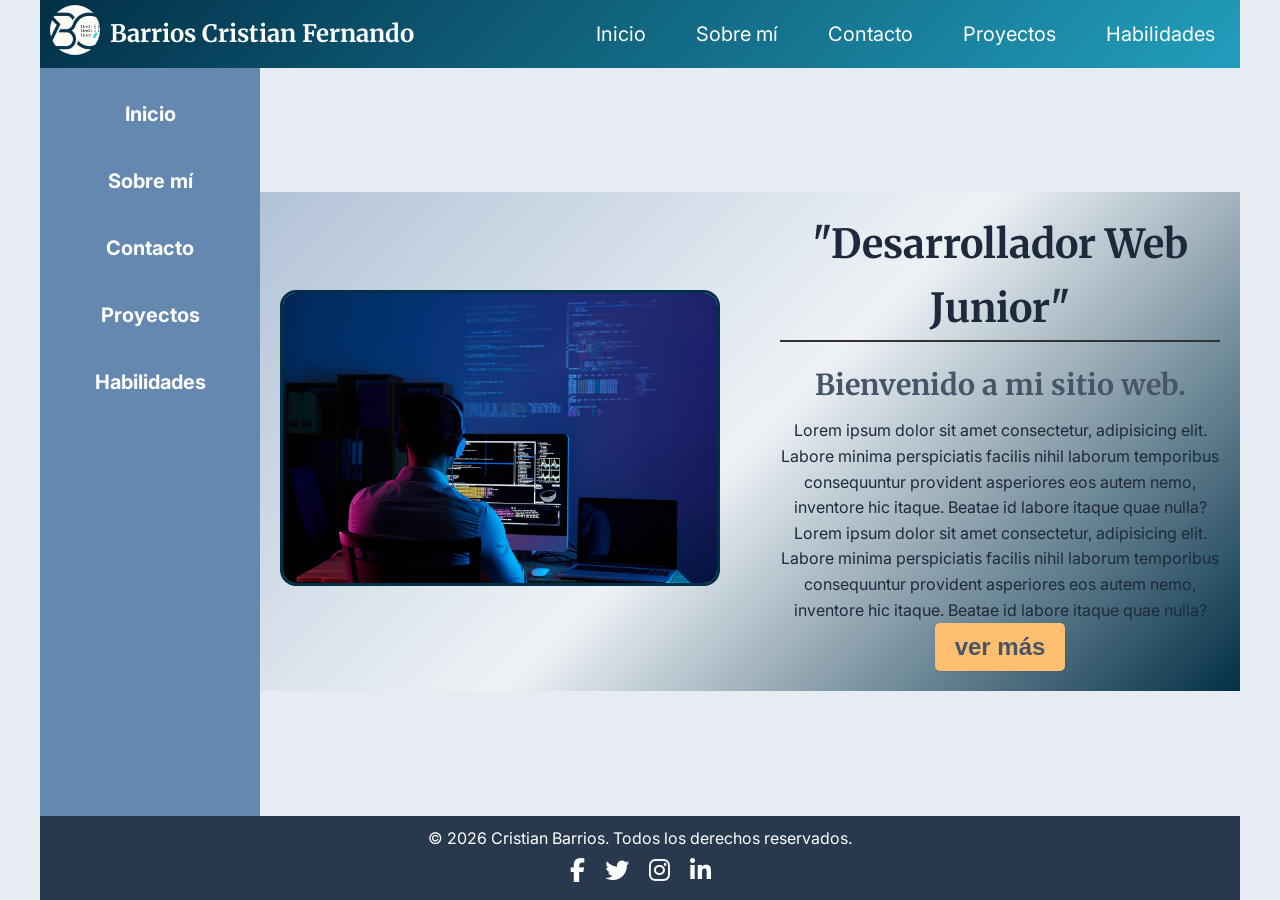
==== commit 27814a04: "solucionando problema mobile" ====
--- a/index.html
+++ b/index.html
@@ -2,7 +2,7 @@
 <html lang="es">
 <head>
     <meta charset="UTF-8">
-    <meta name="viewport" content="width=device-width, initial-scale=1.0">
+    <meta name="viewport" content="width=device-width, initial-scale=1.0, viewport-fit=cover">
     <title>tp1-mi-sitio</title>
     <link rel="stylesheet" href="style.css">
     <!-- link para fuentes de Google Fonts -->
--- a/style.css
+++ b/style.css
@@ -72,49 +72,31 @@
     color: var(--color-text-primary);
     font-size: 1rem;
     font-family: var(--font-family-main);
+    width: 100%;
+    overflow-x: hidden;
 }
 
 /* layout */
+
+
 .layout {
     display: grid;
-    grid-template-columns: 220px 1fr;
+    grid-template-columns: 1fr;
     grid-template-rows: auto 1fr auto;
     grid-template-areas:
-    "header header"
-    "sidebar main"
-    "footer footer";
+    "header"
+    "main"
+    "footer";
     min-height: 100vh;
 }
 
-aside {
-    grid-area: sidebar;
-    background-color: var(--bg-color-secondary);
-    padding: 20px 10px;
-}
-
-aside nav ul {
-    flex-direction: column;
-    gap: 15px;
-}
-
-aside nav ul li {
-    width: 100%;
-    text-align: center;
-    
-}
-aside nav ul li a {
-    color: var(--color-text-primary);
-    font-size: var(--font-md);
-    font-weight: bold;
-    transition: all 0.3s ease;
-}
-
-aside nav ul li:hover {
-    background-color: var(--color-warning-light);
-    color: var(--color-text-white);
-    border-radius: var(--radius-sm);
-    transform: translateY(-6px);
-}
+aside{
+    display: none;
+}
+
+
+
+
 /* CLASES GENERALES TITULOS SUBTITULOS LAYOUT */
 .title{
     text-align: center;
@@ -182,7 +164,8 @@
     transform: translateY(-4px);
 }
 
-header {
+/* estilos header */
+/* header {
     grid-area: header;
     display: flex;
     justify-content: space-between;
@@ -190,7 +173,18 @@
     background: linear-gradient(135deg,var(--color-acent1),var(--color-acent2));
     color: var(--color-text-white);
     padding: 5px 10px;
-}
+} */
+
+header {
+    grid-area: header;
+    display: flex;
+    flex-direction: column;
+    justify-content: space-between;
+    align-items: center;
+    background: linear-gradient(135deg,var(--color-acent1),var(--color-acent2));
+    color: var(--color-text-white);
+    padding: 5px 10px;
+} 
 
 header div h1{
     font-family: var(--font-family-title);
@@ -238,17 +232,20 @@
     grid-area: main;
     display: flex;
     flex-direction: column;
+    justify-content: center;
     align-items: center;
 }
 
 
 .hero{
     display: flex;
+    flex-direction: column;
     justify-content: center;
     align-items: center;
-    /* min-height: 80vh; */
-    height: 100%;
-    padding: 20px;
+    min-height: 80vh;
+    width: 100%;
+    /* height: 100%; */
+    /* padding: 20px; */
     gap: 20px;
     background: linear-gradient(135deg,var(--color-secondary),var(--color-primary),var(--color-acent1));
 }
@@ -256,7 +253,7 @@
 .hero div {
     display: flex;
     flex-direction: column;
-    width: 50%;
+    width: 80%;
     padding: 20px;
     text-align: center;
 }
@@ -312,6 +309,7 @@
 
 .section-container {
     display: flex;
+    flex-direction: column;
     width: 80%;
     height: auto;
     justify-content: center;
@@ -344,7 +342,6 @@
 
 
 .section-container picture img{
-    
     width: 100%;
     height: 100%;
     border-radius: var(--radius-lg);
@@ -512,6 +509,7 @@
 /* PARA LAS HABILIDADES */
 .skills-container {
     display: grid;
+    width: 100%;
     grid-template-columns: repeat(auto-fit, minmax(200px, 1fr));
     gap: 1.25rem;
 }
@@ -595,43 +593,221 @@
     color: var(--color-text-primary);
 }
 
-/* Barra de progreso para habilidades "En curso" (opcional) */
-/* .progress-bar {
-    margin-top: 15px;
-    background-color: var(--color-grey);
-    border-radius: 10px;
-    overflow: hidden;
-    height: 8px;
-}
-
-.progress-fill {
-    background: linear-gradient(90deg, var(--color-info), var(--color-acent2));
-    width: 65%; 
-    height: 100%;
-    border-radius: 10px;
-    transition: width 0.3s ease;
-} */
-
-/* Ejemplo de uso con barra de progreso */
-.skill-card-progress .card-body {
-    padding-bottom: 20px;
-}
-/* PANTALLA MAS CHICAS */
- @media screen and (max-width: 768px) {
-    /* .layout {
-            grid-template-columns: 1fr;
-            grid-template-rows: auto auto auto;
-            grid-template-areas:
-            "header"
-            "main"
-            "footer";
-    } */
-
-    .section-container {
+
+@media (min-width: 768px){
+    /* Layout de 2 columnas */
+    .layout {
+        grid-template-columns: 220px 1fr;
+        grid-template-rows: auto 1fr auto;
+        grid-template-areas:
+            "header header"
+            "sidebar main"
+            "footer footer";
+    }
+    
+    aside {
+        display: block;
+        grid-area: sidebar;
+        background-color: var(--bg-color-secondary);
+        padding: 20px 10px;
+    }
+    
+    /* Navegación del sidebar */
+    aside nav {
+        width: 100%;
+    }
+    
+    aside nav ul {
+        display: flex;
         flex-direction: column;
-        width: 90%;
-    }
-    .section-container div {
+        list-style: none;
+        padding: 0;
+        margin: 0;
+        gap: 15px;
+    }
+    
+    aside nav ul li {
         width: 100%;
-    }
- }+        text-align: center;
+        list-style: none;
+    }
+    
+    aside nav ul li{
+        display: block;
+        color: var(--color-text-primary);
+        font-size: var(--font-md);
+        font-weight: bold;
+        text-decoration: none;
+        padding: 10px 15px;
+        transition: all 0.3s ease;
+        border-radius: var(--radius-sm);
+    }
+    
+    aside nav ul li:hover {
+        background-color: var(--color-warning-light);
+        color: var(--color-text-white);
+        transform: translateY(-3px);
+    }
+    
+    .hero {
+        flex-direction: row;
+        min-height: auto;
+    }
+    
+    .hero div {
+        width: 50%;
+    }
+}
+
+@media (min-width: 1024px) {
+    
+    .layout {
+        max-width: 1200px;
+        margin: 0 auto;
+    }
+    
+    
+    .skills-container {
+        grid-template-columns: repeat(3, 1fr);
+    }
+    
+    
+    .cards-container {
+        grid-template-columns: repeat(3, 1fr);
+    }
+    
+    
+    header {
+        flex-direction: row;
+        justify-content: space-between;
+    }
+}
+
+
+@media (min-width: 1440px) {
+    /* Ancho más amplio */
+    .layout {
+        max-width: 1720px;
+        margin: 0 auto;
+    }
+    
+    
+    .skills-container {
+        grid-template-columns: repeat(4, 1fr);
+    }
+}
+
+
+
+/* Solucion problema mobile a 768px (celular) */
+@media (max-width: 767px) {
+    
+    
+    .layout {
+        display: grid !important;
+        grid-template-columns: 1fr !important;
+        grid-template-areas: "header" "main" "footer" !important;
+        min-width: auto !important;
+        width: 100% !important;
+        margin: 0 !important;
+    }
+    
+    
+    aside {
+        display: none !important;
+    }
+    
+    
+    header {
+        flex-direction: column !important;
+        text-align: center !important;
+        padding: 10px !important;
+    }
+    
+    
+    .hero {
+        flex-direction: column !important;
+        width: 100% !important;
+        min-height: auto !important;
+    }
+    
+    .hero div {
+        width: 95% !important;
+        padding: 10px !important;
+        margin: 0 auto !important;
+    }
+    
+    
+    .section-container,
+    .section-container-column {
+        width: 95% !important;
+        flex-direction: column !important;
+        margin: 15px auto !important;
+        padding: 15px !important;
+    }
+    
+    
+    .skills-container {
+        grid-template-columns: 1fr !important;
+    }
+    
+    
+    .cards-container {
+        display: grid !important;
+        grid-template-columns: 1fr !important;
+        gap: 15px !important;
+    }
+    
+    
+    img, picture img {
+        max-width: 100% !important;
+        height: auto !important;
+    }
+    
+    
+    h1 { font-size: 1.8rem !important; }
+    h2 { font-size: 1.5rem !important; }
+    .title { font-size: 1.5rem !important; }
+    
+    
+    nav ul {
+        flex-wrap: wrap !important;
+        justify-content: center !important;
+        gap: 8px !important;
+    }
+    
+    nav ul li a {
+        font-size: 0.85rem !important;
+        padding: 5px 10px !important;
+    }
+    
+    /* Footer */
+    footer {
+        text-align: center !important;
+        padding: 15px !important;
+    }
+
+    /* solucion para el logo */
+    .logo {
+        width: 50px !important;
+        height: 50px !important;
+        object-fit: cover !important;
+        border-radius: 50% !important;
+    }
+    
+    
+    .flex-container picture {
+        display: flex;
+        justify-content: center;
+    }
+    
+
+    header .flex-container {
+        display: flex;
+        flex-direction: row;
+        justify-content: center;
+        align-items: center;
+        gap: 10px;
+        flex-wrap: wrap;
+    }
+}
